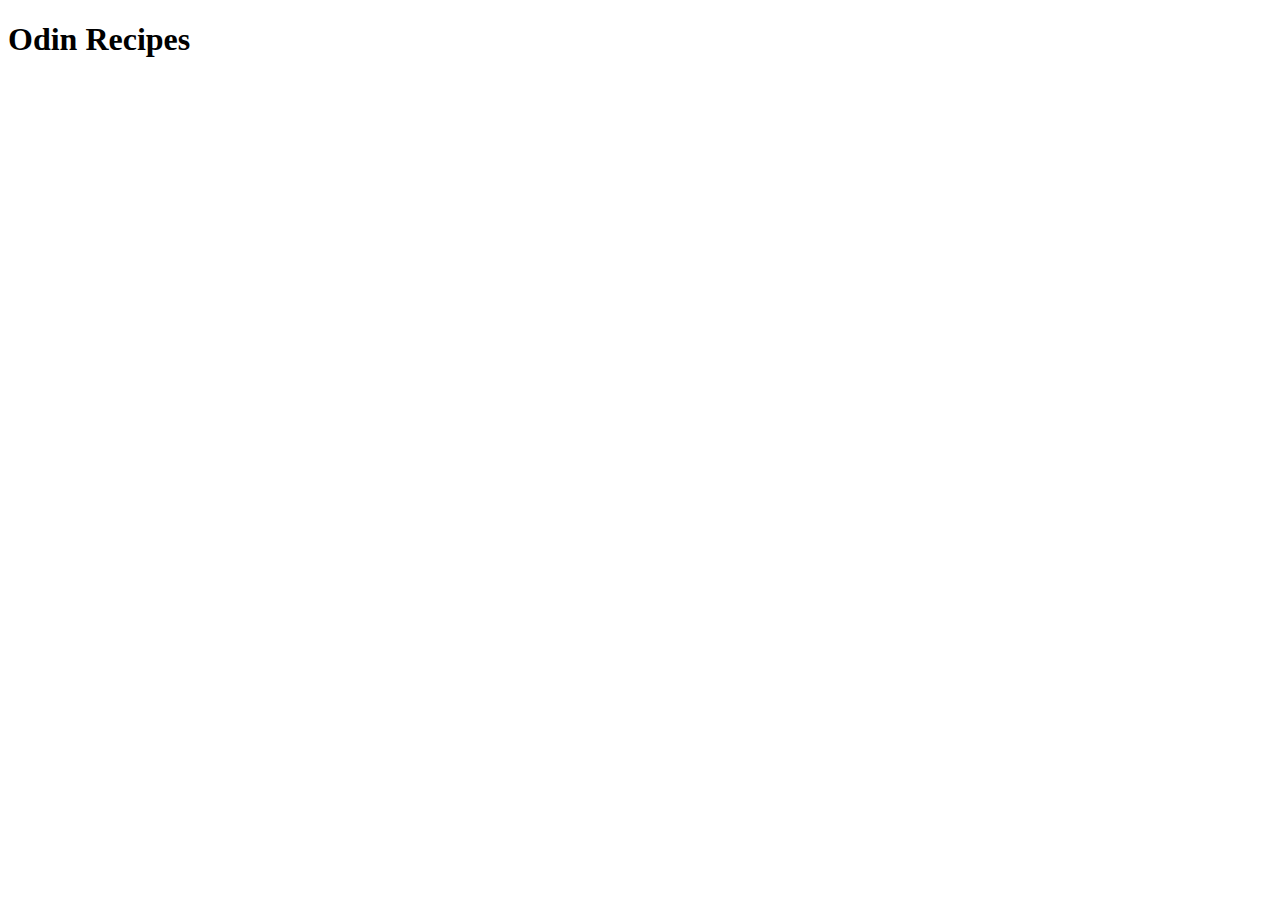
==== index.html @ ac208fd1 "first push of index.html" ====
<!DOCTYPE html>
<html lang="eng">
    <head>
        <meta charset="UTF-8">
        <meta name="viewport" content="width=device-width, initial-scale=1.0">

        <title>Christmas Cocktails</title>

    </head>

    <body>
        <h1>Odin Recipes</h1>
    </body>
</html>
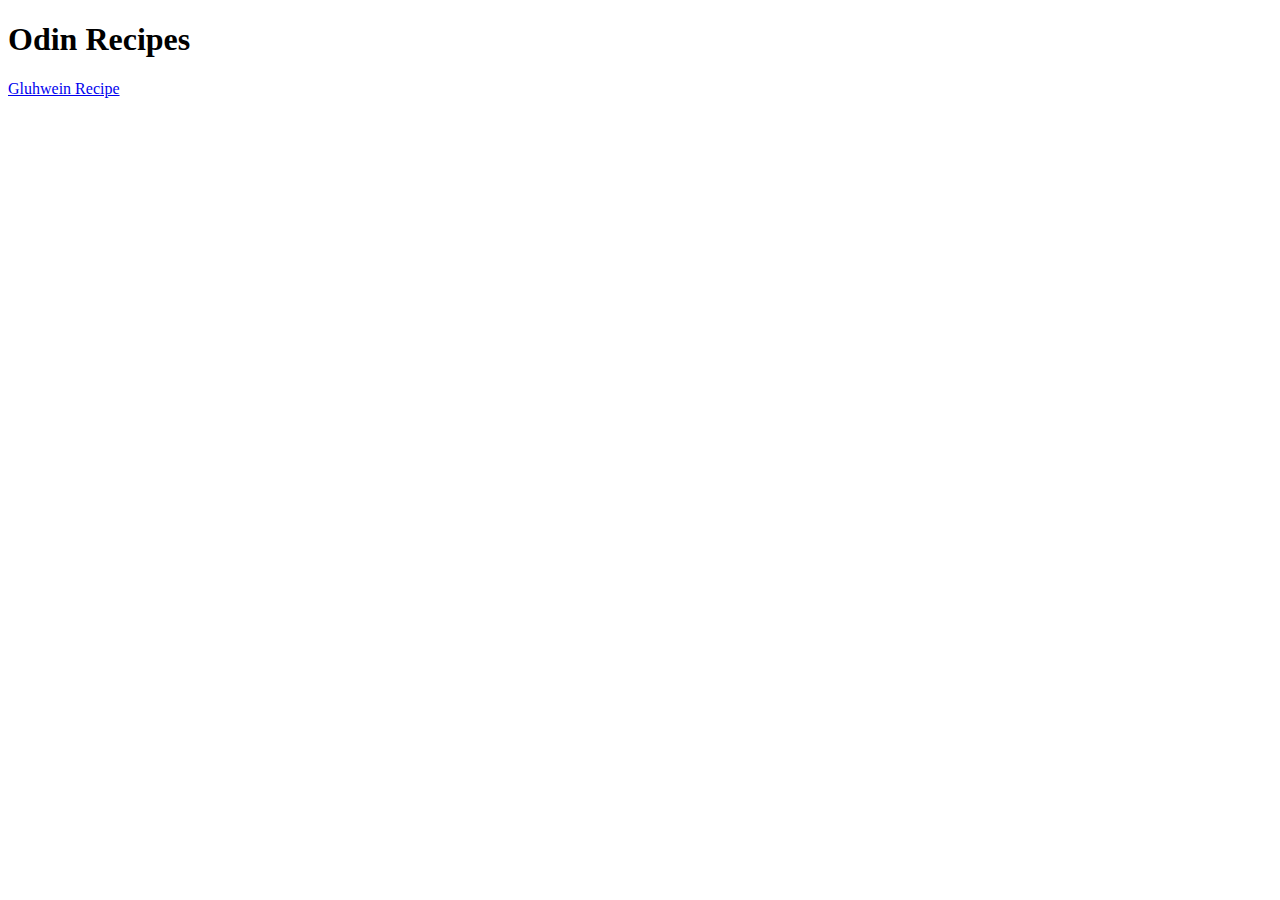
==== commit d77868ff: "iteration 2 with Gluhwein file" ====
--- a/index.html
+++ b/index.html
@@ -10,5 +10,6 @@
 
     <body>
         <h1>Odin Recipes</h1>
+        <a href="recipes/gluhwein.html">Gluhwein Recipe</a>
     </body>
 </html>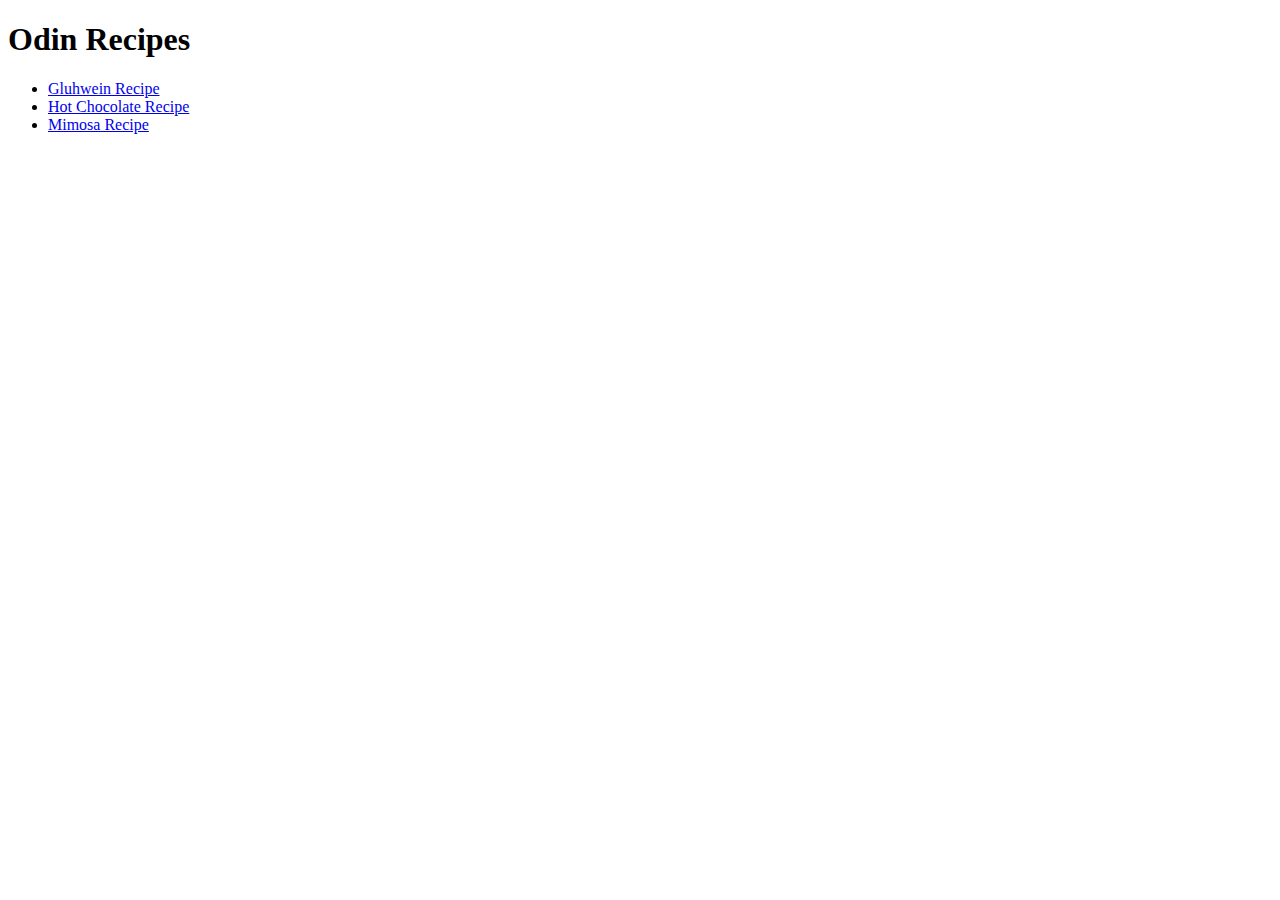
==== commit 1b1b680c: "index.html list with other recipes" ====
--- a/index.html
+++ b/index.html
@@ -10,6 +10,12 @@
 
     <body>
         <h1>Odin Recipes</h1>
-        <a href="recipes/gluhwein.html">Gluhwein Recipe</a>
+
+        <ul>
+            <li><a href="recipes/gluhwein.html">Gluhwein Recipe</a></li>
+            <li><a href="recipes/hotchocolate.html">Hot Chocolate Recipe</a></li>
+            <li><a href="mimosa.html">Mimosa Recipe</a></li>
+        </ul>
+        
     </body>
 </html>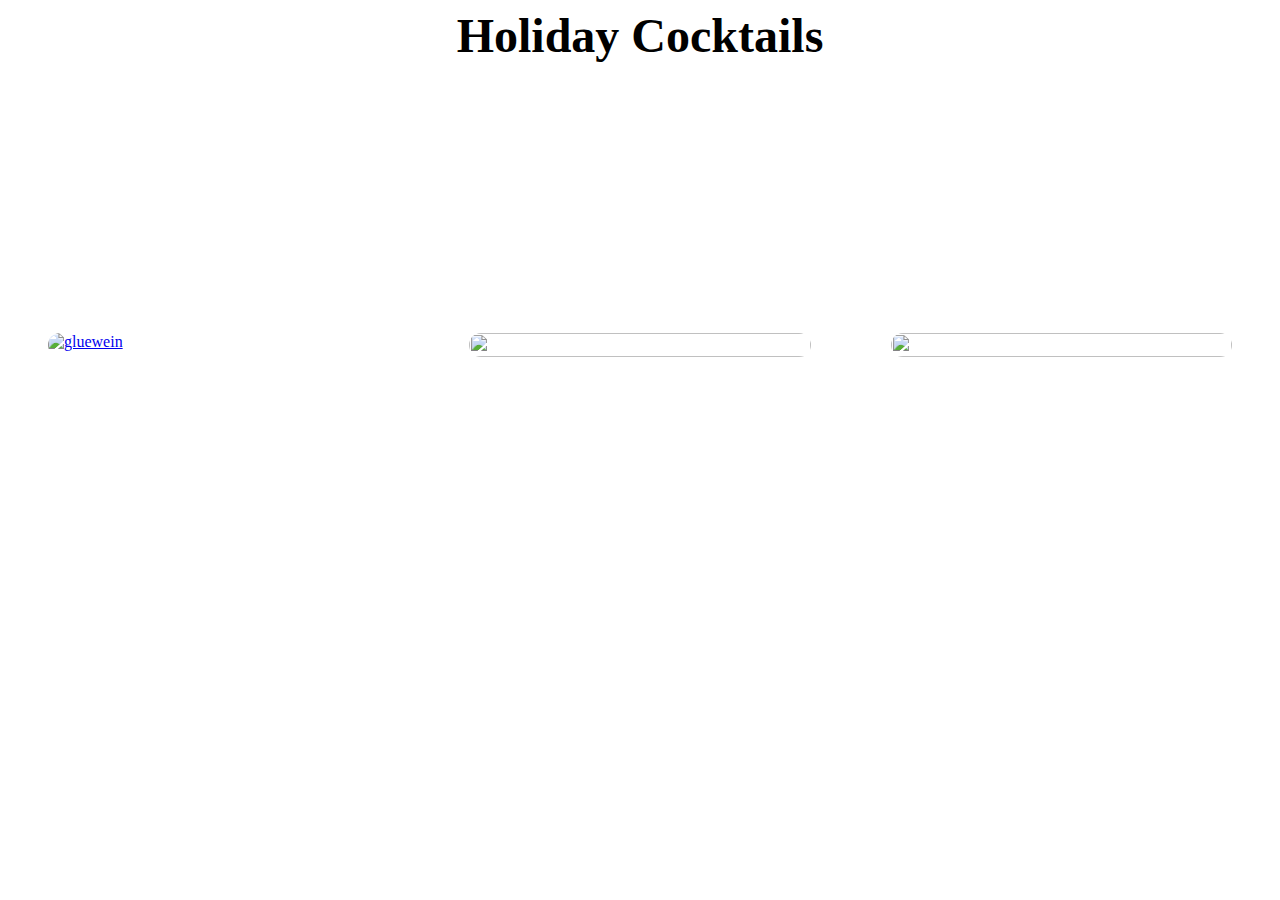
==== commit e6f259b5: "implemented landing page styling with images from directory" ====
--- a/index.html
+++ b/index.html
@@ -4,18 +4,27 @@
         <meta charset="UTF-8">
         <meta name="viewport" content="width=device-width, initial-scale=1.0">
 
-        <title>Christmas Cocktails</title>
+        <link rel="stylesheet" href="style.css">            
+
+        <title>Holiday Cocktails</title>
 
     </head>
 
     <body>
-        <h1>Odin Recipes</h1>
 
-        <ul>
-            <li><a href="recipes/gluhwein.html">Gluhwein Recipe</a></li>
-            <li><a href="recipes/hotchocolate.html">Hot Chocolate Recipe</a></li>
-            <li><a href="mimosa.html">Mimosa Recipe</a></li>
-        </ul>
+        <div class="title-container">
+
+            <h1>Holiday Cocktails</h1>
+
+        </div>
+        
+
+
+        <div class="landingpage-imagecontainer">
+            <div class="recipe-image"><a href="recipes/gluhwein.html"><img src="/home/akalvin/repos/odin-recipes/recipes/images/gluhweinHero.jpeg" alt="gluewein"></a></div>
+            <div class="recipe-image"><a href="recipes/hotchocolate.html"><img src="/home/akalvin/repos/odin-recipes/recipes/images/hot-chocolate.jpg" alt=""></a></div>
+            <div class="recipe-image"><a href="recipes/mimosa.html"><img src="/home/akalvin/repos/odin-recipes/recipes/images/christmas-mimosa.jpg" alt=""></a></div>
+        </div>
         
     </body>
 </html>--- a/style.css
+++ b/style.css
@@ -0,0 +1,55 @@
+body{
+    box-sizing: border-box;
+}
+
+/* Home page styling */
+
+.title-container{
+    margin: 0 auto;
+}
+
+.title-container h1{
+    margin: 0 auto;
+    text-align: center;
+    font-size: 48px;
+}
+
+.landingpage-imagecontainer{
+    display: flex;
+    justify-content: space-between;
+    max-width: 100;
+   
+    height: auto 30vh;
+    margin-top: 30vh;
+}
+
+.recipe-image{
+    flex: 1;
+    margin: 0 40px;
+    overflow: hidden;
+    border-radius: 20px;
+}
+
+.recipe-image img {
+    width: 100%;
+    height: 100%;
+    object-fit: cover;
+    transition: transform 0.3s ease;
+}
+
+.recipe-image img:hover {
+    transform: scale(1.05);
+}
+
+/* recipe pages styling */
+
+.sub-head{
+    background-color: #4b9560;
+    color: #e9eac8; 
+}
+
+.sub-body{ 
+    background-color: #581b23;
+    color: #e9eac8; 
+}
+
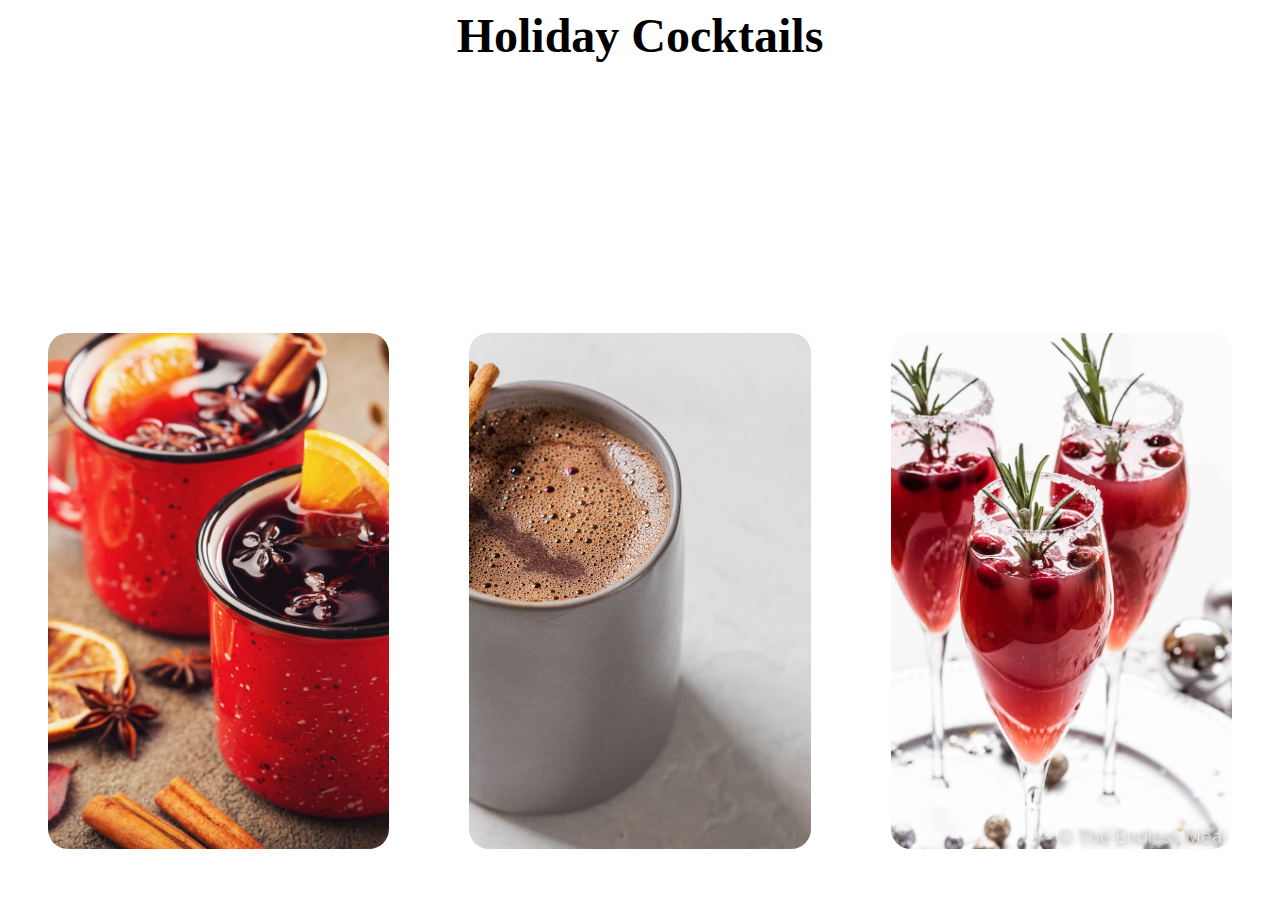
==== commit 8545fe19: "fixed img src file naming" ====
--- a/index.html
+++ b/index.html
@@ -21,9 +21,9 @@
 
 
         <div class="landingpage-imagecontainer">
-            <div class="recipe-image"><a href="recipes/gluhwein.html"><img src="/home/akalvin/repos/odin-recipes/recipes/images/gluhweinHero.jpeg" alt="gluewein"></a></div>
-            <div class="recipe-image"><a href="recipes/hotchocolate.html"><img src="/home/akalvin/repos/odin-recipes/recipes/images/hot-chocolate.jpg" alt=""></a></div>
-            <div class="recipe-image"><a href="recipes/mimosa.html"><img src="/home/akalvin/repos/odin-recipes/recipes/images/christmas-mimosa.jpg" alt=""></a></div>
+            <div class="recipe-image"><a href="recipes/gluhwein.html"><img src="recipes/images/gluhweinHero.jpeg" alt="gluewein"></a></div>
+            <div class="recipe-image"><a href="recipes/hotchocolate.html"><img src="recipes/images/hot-chocolate.jpg" alt="hotchocolate"></a></div>
+            <div class="recipe-image"><a href="recipes/mimosa.html"><img src="recipes/images/christmas-mimosa.jpg" alt="mimosa"></a></div>
         </div>
         
     </body>
